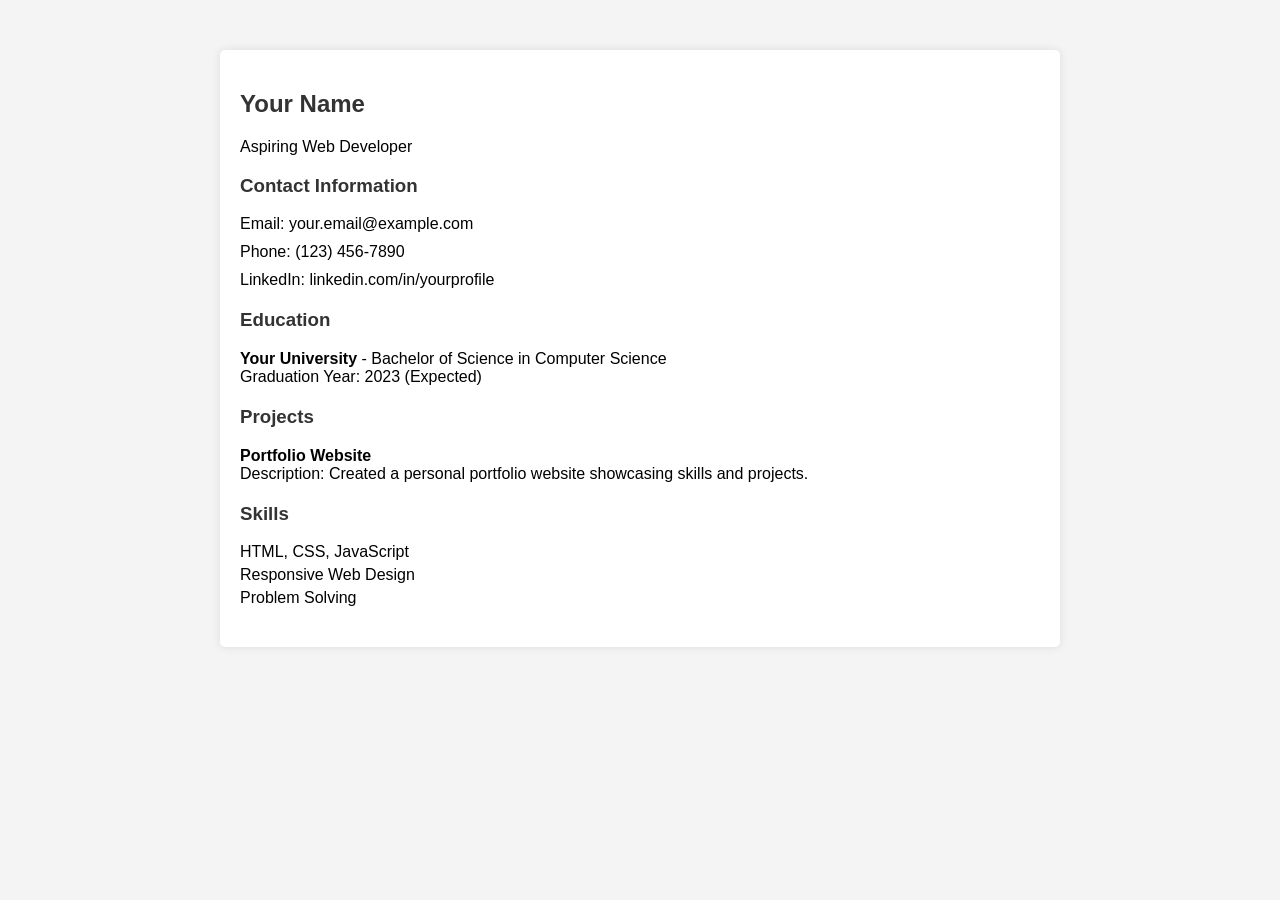
==== src/components/adress.html @ 4046bf1c "1st portofolio" ====
<!DOCTYPE html>
<html lang="en">
<head>
    <meta charset="UTF-8">
    <meta name="viewport" content="width=device-width, initial-scale=1.0">
    <title>Fresher Resume</title>
    <style>
        body {
            font-family: Arial, sans-serif;
            background-color: #f4f4f4;
            margin: 0;
            padding: 0;
        }

        .container {
            max-width: 800px;
            margin: 50px auto;
            padding: 20px;
            background-color: #fff;
            box-shadow: 0 0 10px rgba(0, 0, 0, 0.1);
            border-radius: 5px;
        }

        h2, h3 {
            color: #333;
        }

        p {
            margin: 0 0 10px;
        }

        .section {
            margin-bottom: 20px;
        }

        .education, .projects {
            margin-top: 10px;
        }

        ul {
            list-style: none;
            padding: 0;
            margin: 0;
        }

        ul li {
            margin-bottom: 5px;
        }
    </style>
</head>
<body>

    <div class="container">
        <h2>Your Name</h2>
        <p>Aspiring Web Developer</p>

        <div class="section">
            <h3>Contact Information</h3>
            <p>Email: your.email@example.com</p>
            <p>Phone: (123) 456-7890</p>
            <p>LinkedIn: linkedin.com/in/yourprofile</p>
        </div>

        <div class="section education">
            <h3>Education</h3>
            <ul>
                <li>
                    <strong>Your University</strong> - Bachelor of Science in Computer Science<br>
                    Graduation Year: 2023 (Expected)
                </li>
            </ul>
        </div>

        <div class="section projects">
            <h3>Projects</h3>
            <ul>
                <li>
                    <strong>Portfolio Website</strong><br>
                    Description: Created a personal portfolio website showcasing skills and projects.
                </li>
                <!-- Add more projects as needed -->
            </ul>
        </div>

        <div class="section">
            <h3>Skills</h3>
            <ul>
                <li>HTML, CSS, JavaScript</li>
                <li>Responsive Web Design</li>
                <li>Problem Solving</li>
                <!-- Add more skills as needed -->
            </ul>
        </div>

    </div>

</body>
</html>
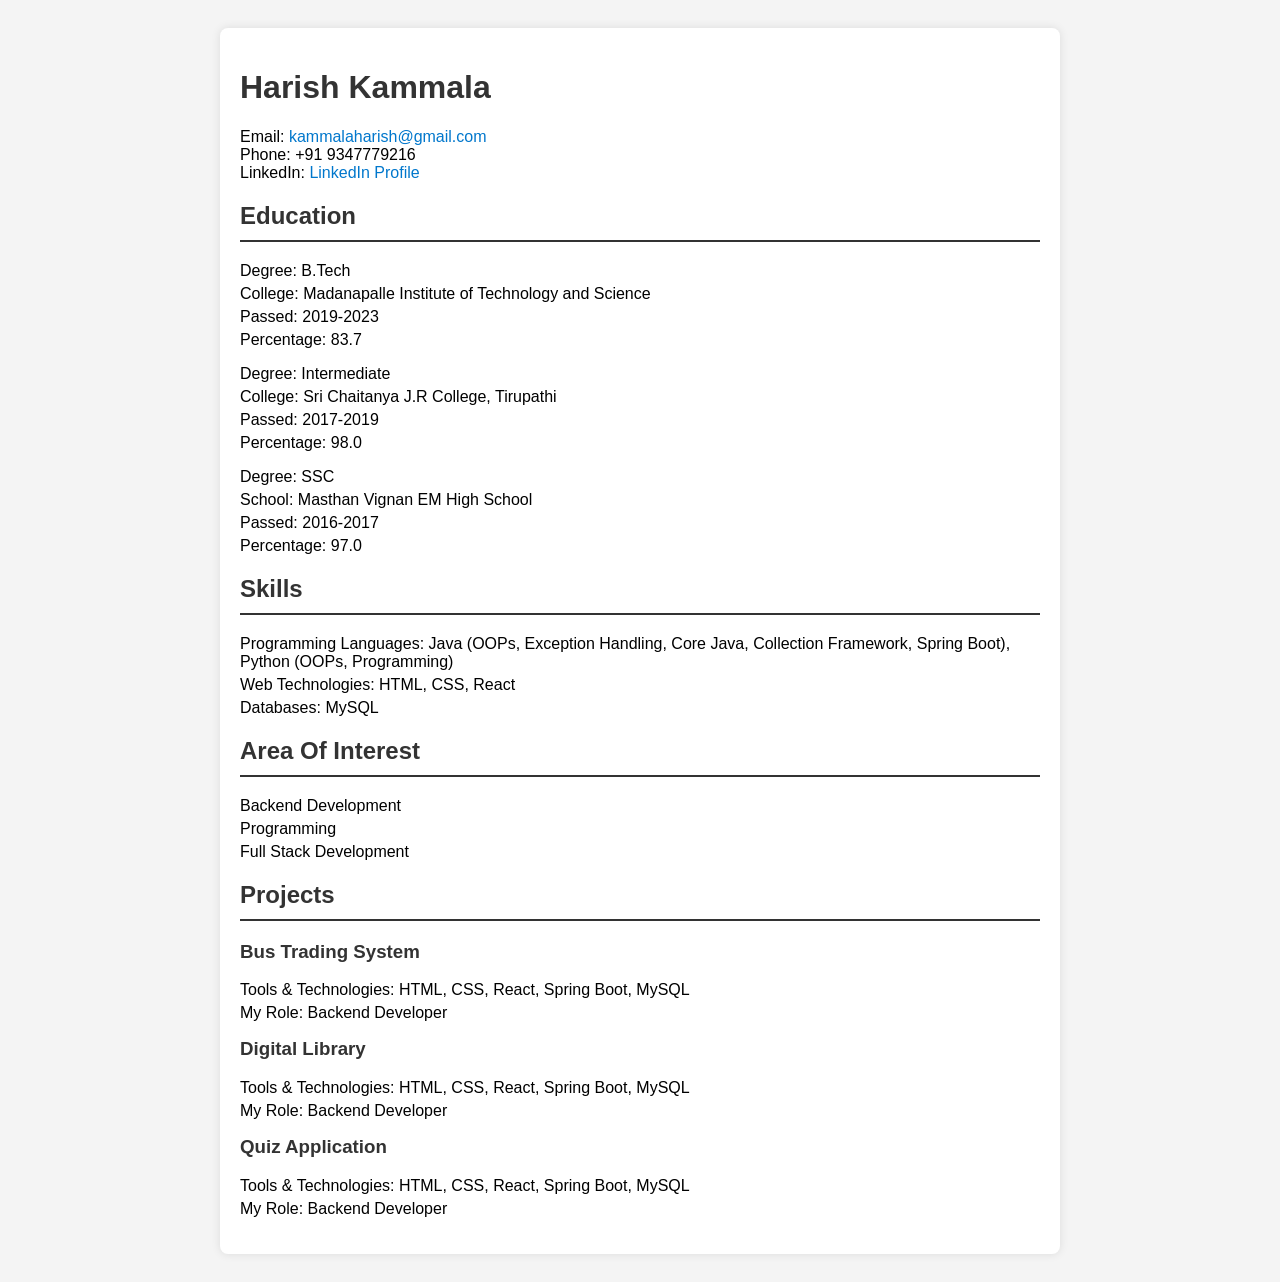
==== commit 9f649d8b: "5th" ====
--- a/src/components/adress.html
+++ b/src/components/adress.html
@@ -1,98 +1,120 @@
 <!DOCTYPE html>
 <html lang="en">
 <head>
-    <meta charset="UTF-8">
-    <meta name="viewport" content="width=device-width, initial-scale=1.0">
-    <title>Fresher Resume</title>
-    <style>
-        body {
-            font-family: Arial, sans-serif;
-            background-color: #f4f4f4;
-            margin: 0;
-            padding: 0;
-        }
+  <meta charset="UTF-8">
+  <meta name="viewport" content="width=device-width, initial-scale=1.0">
+  <title>Harish Kammala's Resume</title>
+  <style>
+    body {
+      font-family: Arial, sans-serif;
+      background-color: #f4f4f4;
+      padding: 20px;
+    }
 
-        .container {
-            max-width: 800px;
-            margin: 50px auto;
-            padding: 20px;
-            background-color: #fff;
-            box-shadow: 0 0 10px rgba(0, 0, 0, 0.1);
-            border-radius: 5px;
-        }
+    .resume-container {
+      max-width: 800px;
+      margin: 0 auto;
+      background-color: #fff;
+      padding: 20px;
+      border-radius: 8px;
+      box-shadow: 0 0 10px rgba(0, 0, 0, 0.1);
+    }
 
-        h2, h3 {
-            color: #333;
-        }
+    h1, h2, h3 {
+      color: #333;
+    }
 
-        p {
-            margin: 0 0 10px;
-        }
+    h2 {
+      border-bottom: 2px solid #333;
+      padding-bottom: 10px;
+      margin-top: 20px;
+    }
 
-        .section {
-            margin-bottom: 20px;
-        }
+    h3 {
+      margin-top: 10px;
+    }
 
-        .education, .projects {
-            margin-top: 10px;
-        }
+    p {
+      margin: 0;
+    }
 
-        ul {
-            list-style: none;
-            padding: 0;
-            margin: 0;
-        }
+    a {
+      color: #0077cc;
+      text-decoration: none;
+    }
 
-        ul li {
-            margin-bottom: 5px;
-        }
-    </style>
+    ul {
+      list-style-type: none;
+      padding: 0;
+    }
+
+    ul li {
+      margin-bottom: 5px;
+    }
+  </style>
 </head>
 <body>
 
-    <div class="container">
-        <h2>Your Name</h2>
-        <p>Aspiring Web Developer</p>
+  <div class="resume-container">
+    <h1>Harish Kammala</h1>
+    <p>Email: <a href="mailto:kammalaharish@gmail.com">kammalaharish@gmail.com</a></p>
+    <p>Phone: +91 9347779216</p>
+    <p>LinkedIn: <a href="https://www.linkedin.com/in/harish-kammala-425a811b0/" target="_blank">LinkedIn Profile</a></p>
 
-        <div class="section">
-            <h3>Contact Information</h3>
-            <p>Email: your.email@example.com</p>
-            <p>Phone: (123) 456-7890</p>
-            <p>LinkedIn: linkedin.com/in/yourprofile</p>
-        </div>
+    <h2>Education</h2>
+    <ul>
+      <li>Degree: B.Tech</li>
+      <li>College: Madanapalle Institute of Technology and Science</li>
+      <li>Passed: 2019-2023</li>
+      <li>Percentage: 83.7</li>
+    </ul>
+    <ul>
+      <li>Degree: Intermediate</li>
+      <li>College: Sri Chaitanya J.R College, Tirupathi</li>
+      <li>Passed: 2017-2019</li>
+      <li>Percentage: 98.0</li>
+    </ul>
+    <ul>
+      <li>Degree: SSC</li>
+      <li>School: Masthan Vignan EM High School</li>
+      <li>Passed: 2016-2017</li>
+      <li>Percentage: 97.0</li>
+    </ul>
 
-        <div class="section education">
-            <h3>Education</h3>
-            <ul>
-                <li>
-                    <strong>Your University</strong> - Bachelor of Science in Computer Science<br>
-                    Graduation Year: 2023 (Expected)
-                </li>
-            </ul>
-        </div>
+    <h2>Skills</h2>
+    <ul>
+      <li>Programming Languages: Java (OOPs, Exception Handling, Core Java, Collection Framework, Spring Boot), Python (OOPs, Programming)</li>
+      <li>Web Technologies: HTML, CSS, React</li>
+      <li>Databases: MySQL</li>
+    </ul>
 
-        <div class="section projects">
-            <h3>Projects</h3>
-            <ul>
-                <li>
-                    <strong>Portfolio Website</strong><br>
-                    Description: Created a personal portfolio website showcasing skills and projects.
-                </li>
-                <!-- Add more projects as needed -->
-            </ul>
-        </div>
+    <h2>Area Of Interest</h2>
+    <ul>
+      <li>Backend Development</li>
+      <li>Programming</li>
+      <li>Full Stack Development</li>
+    </ul>
 
-        <div class="section">
-            <h3>Skills</h3>
-            <ul>
-                <li>HTML, CSS, JavaScript</li>
-                <li>Responsive Web Design</li>
-                <li>Problem Solving</li>
-                <!-- Add more skills as needed -->
-            </ul>
-        </div>
+    <h2>Projects</h2>
+    <h3>Bus Trading System</h3>
+    <ul>
+      <li>Tools & Technologies: HTML, CSS, React, Spring Boot, MySQL</li>
+      <li>My Role: Backend Developer</li>
+    </ul>
 
-    </div>
+    <h3>Digital Library</h3>
+    <ul>
+      <li>Tools & Technologies: HTML, CSS, React, Spring Boot, MySQL</li>
+      <li>My Role: Backend Developer</li>
+    </ul>
+
+    <h3>Quiz Application</h3>
+    <ul>
+      <li>Tools & Technologies: HTML, CSS, React, Spring Boot, MySQL</li>
+      <li>My Role: Backend Developer</li>
+    </ul>
+
+  </div>
 
 </body>
 </html>
